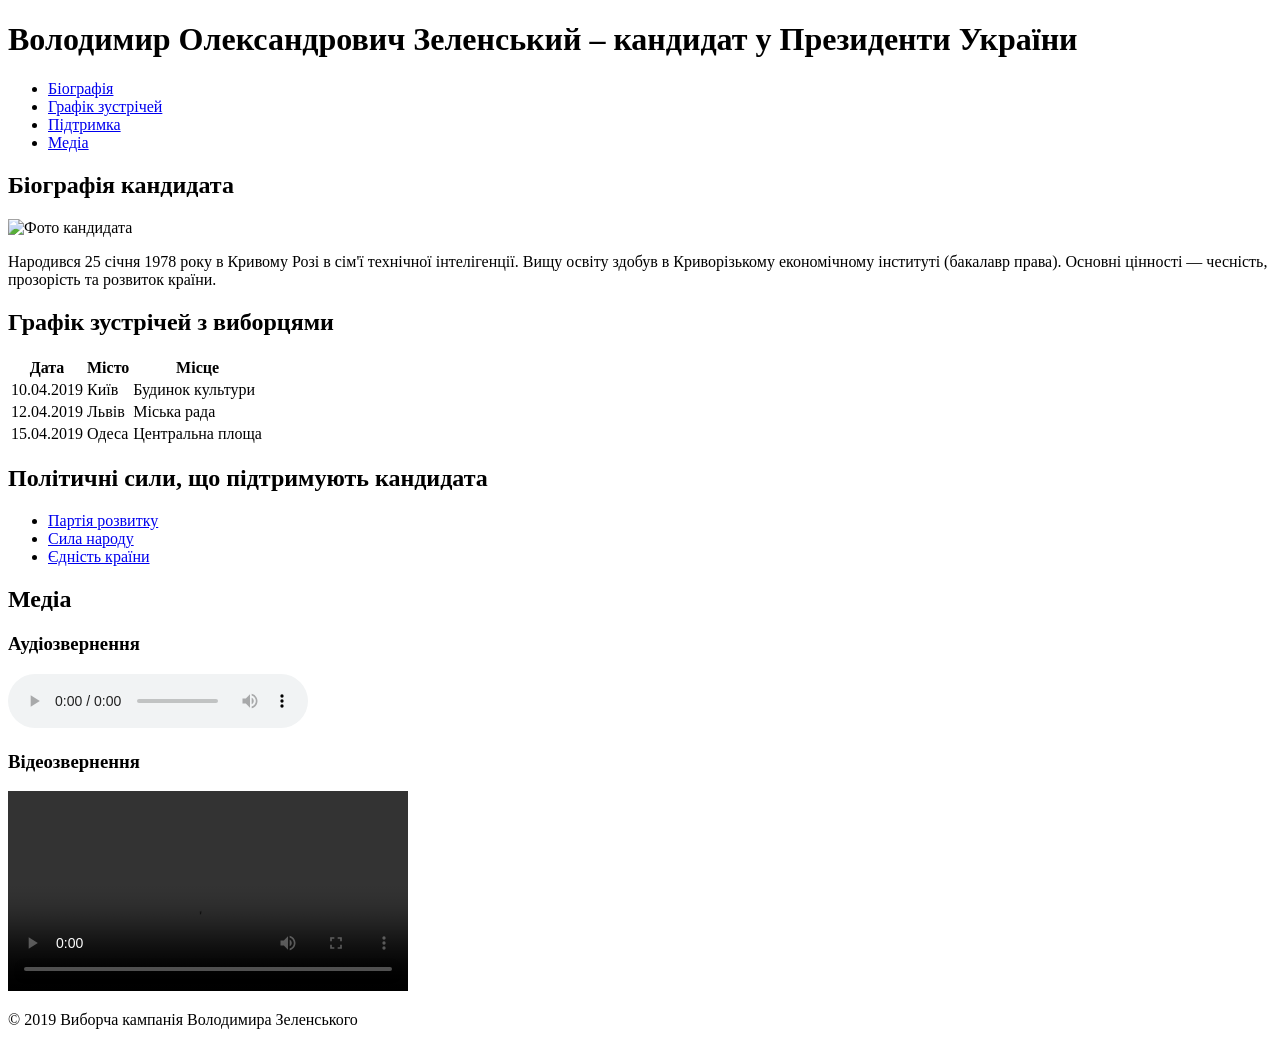
==== index.html @ 37934bc7 "Update index.html" ====
<!DOCTYPE html>
<html lang="uk">
<head>
    <meta charset="UTF-8">
    <title>Кандидат у Президенти</title>
    <link rel="stylesheet" href="style.css">
</head>
<body>

<header>
    <h1>Володимир Олександрович Зеленський – кандидат у Президенти України</h1>
</header>

<nav>
    <ul>
        <li><a href="#bio">Біографія</a></li>
        <li><a href="#schedule">Графік зустрічей</a></li>
        <li><a href="#support">Підтримка</a></li>
        <li><a href="#media">Медіа</a></li>
    </ul>
</nav>

<section id="bio">
    <h2>Біографія кандидата</h2>
    <img src="images/photo.jpg" alt="Фото кандидата">
    <p>
        Народився 25 січня 1978 року в Кривому Розі в сім'ї технічної інтелігенції.
        Вищу освіту здобув в Криворізькому економічному інституті (бакалавр права).
        Основні цінності — чесність, прозорість та розвиток країни.
    </p>
</section>

<section id="schedule">
    <h2>Графік зустрічей з виборцями</h2>
    <table>
        <tr>
            <th>Дата</th>
            <th>Місто</th>
            <th>Місце</th>
        </tr>
        <tr>
            <td>10.04.2019</td>
            <td>Київ</td>
            <td>Будинок культури</td>
        </tr>
        <tr>
            <td>12.04.2019</td>
            <td>Львів</td>
            <td>Міська рада</td>
        </tr>
        <tr>
            <td>15.04.2019</td>
            <td>Одеса</td>
            <td>Центральна площа</td>
        </tr>
    </table>
</section>

<section id="support">
    <h2>Політичні сили, що підтримують кандидата</h2>
    <ul>
        <li><a href="party1.html">Партія розвитку</a></li>
        <li><a href="party2.html">Сила народу</a></li>
        <li><a href="party3.html">Єдність країни</a></li>
    </ul>
</section>

<section id="media">
    <h2>Медіа</h2>

    <h3>Аудіозвернення</h3>
    <audio controls>
        <source src="media/audio.mp3" type="audio/mpeg">
    </audio>

    <h3>Відеозвернення</h3>
    <video controls width="400">
        <source src="media/video.mp4" type="video/mp4">
    </video>
</section>

<footer>
    <p>© 2019 Виборча кампанія Володимира Зеленського</p>
</footer>
<link rel="stylesheet" href="css/style.css">
</body>
</html>
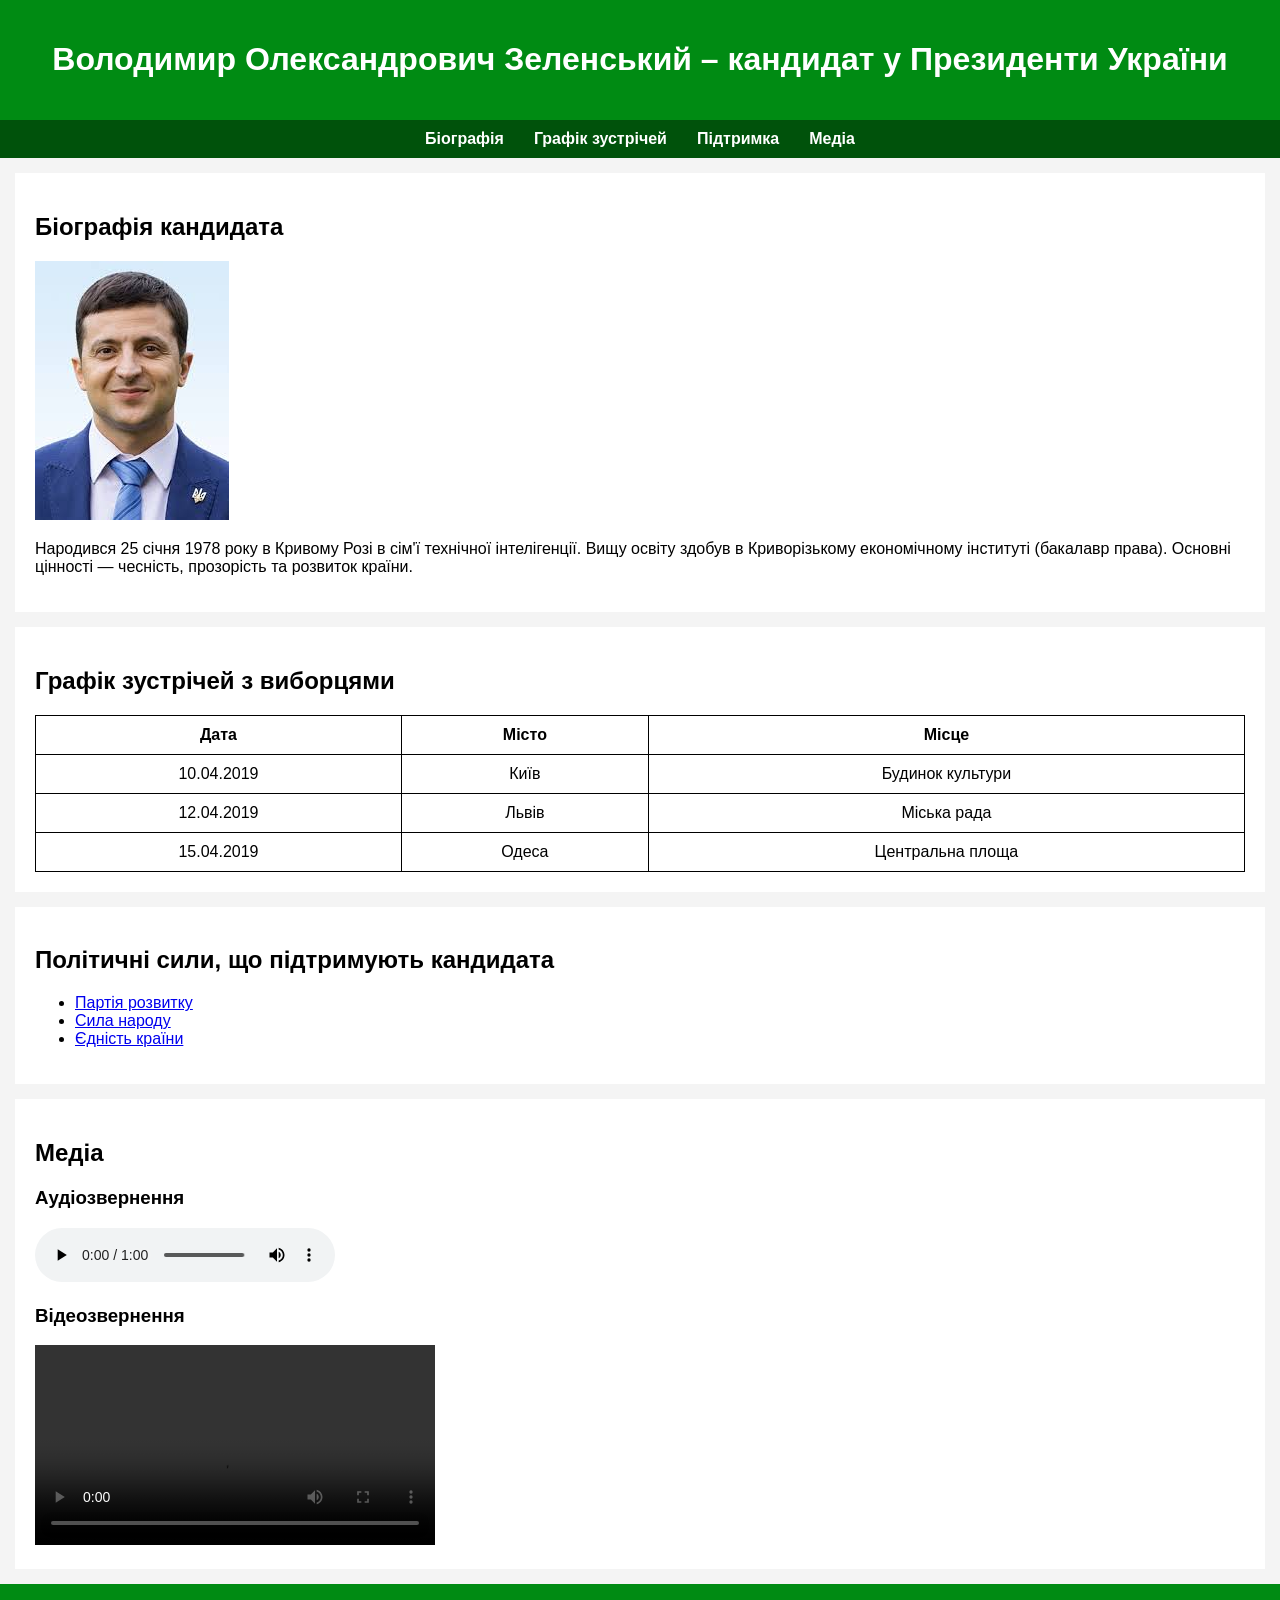
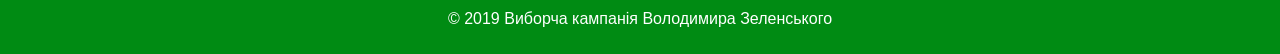
==== commit 6d0fa895: "Update index.html" ====
--- a/index.html
+++ b/index.html
@@ -3,7 +3,7 @@
 <head>
     <meta charset="UTF-8">
     <title>Кандидат у Президенти</title>
-    <link rel="stylesheet" href="style.css">
+    <link rel="stylesheet" href="css/style.css">
 </head>
 <body>
 
--- a/css/style.css
+++ b/css/style.css
@@ -0,0 +1,64 @@
+body {
+    font-family: Arial, sans-serif;
+    margin: 0;
+    background-color: #f4f4f4;
+}
+
+header {
+    background-color: #008b13;
+    color: white;
+    padding: 20px;
+    text-align: center;
+}
+
+nav ul {
+    list-style: none;
+    background: #00520b;
+    padding: 10px;
+    margin: 0;
+    display: flex;
+    justify-content: center;
+}
+
+nav ul li {
+    margin: 0 15px;
+}
+
+nav ul li a {
+    color: white;
+    text-decoration: none;
+    font-weight: bold;
+}
+
+section {
+    padding: 20px;
+    background: white;
+    margin: 15px;
+}
+
+.photo {
+    width: 200px;
+    display: block;
+    margin-bottom: 10px;
+}
+
+table {
+    border-collapse: collapse;
+    width: 100%;
+}
+
+table, th, td {
+    border: 1px solid black;
+}
+
+th, td {
+    padding: 10px;
+    text-align: center;
+}
+
+footer {
+    background: #008b13;
+    color: white;
+    text-align: center;
+    padding: 10px;
+}
--- a/css/style.css
+++ b/css/style.css
@@ -0,0 +1,64 @@
+body {
+    font-family: Arial, sans-serif;
+    margin: 0;
+    background-color: #f4f4f4;
+}
+
+header {
+    background-color: #008b13;
+    color: white;
+    padding: 20px;
+    text-align: center;
+}
+
+nav ul {
+    list-style: none;
+    background: #00520b;
+    padding: 10px;
+    margin: 0;
+    display: flex;
+    justify-content: center;
+}
+
+nav ul li {
+    margin: 0 15px;
+}
+
+nav ul li a {
+    color: white;
+    text-decoration: none;
+    font-weight: bold;
+}
+
+section {
+    padding: 20px;
+    background: white;
+    margin: 15px;
+}
+
+.photo {
+    width: 200px;
+    display: block;
+    margin-bottom: 10px;
+}
+
+table {
+    border-collapse: collapse;
+    width: 100%;
+}
+
+table, th, td {
+    border: 1px solid black;
+}
+
+th, td {
+    padding: 10px;
+    text-align: center;
+}
+
+footer {
+    background: #008b13;
+    color: white;
+    text-align: center;
+    padding: 10px;
+}
